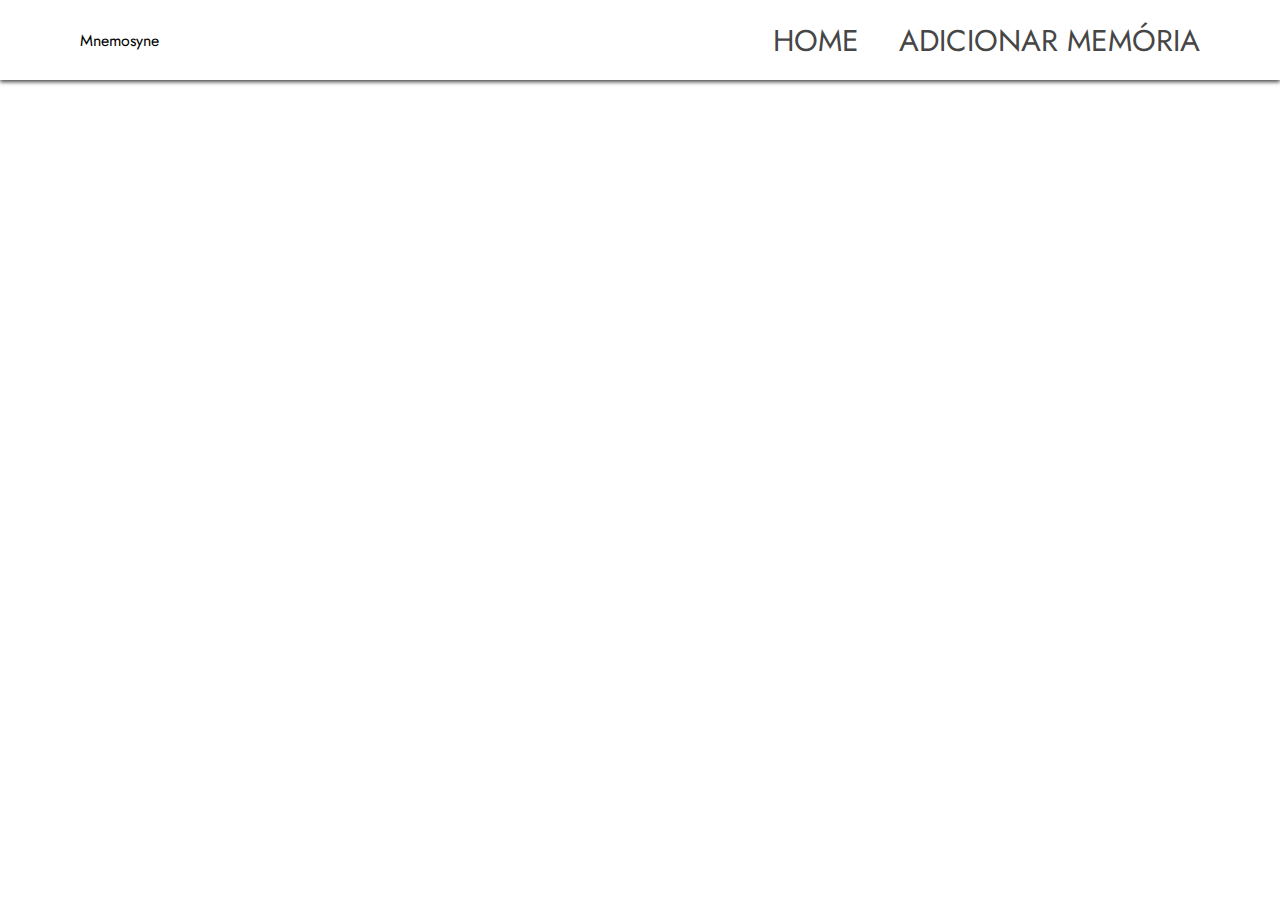
==== home/index.html @ 4980478d "Cabecalho tela home" ====
<!DOCTYPE html>
<html lang="pt-BR">

<head>

    <meta charset="UTF-8">
    <title>Mnemosyne - Home</title>
    <link rel="stylesheet" href="home.css">

</head>

<body>

    <header class="app-header">

        <p>Mnemosyne</p>

        <div class="links">

            <a href="">HOME</a>
            <a href="">ADICIONAR MEMÓRIA</a>

            </div>

        </header>

        <main>

        </main>

        <footer>

        </footer>

    </body>

</html>
---- home/home.css ----
@import url('https://fonts.googleapis.com/css2?family=Jost:ital,wght@0,100..900;1,100..900&display=swap');

* {

    margin: 0px;
    padding: 0px;

    font-family: "jost";

}

.app-header {

    
    height: 80px;

    display: flex;
    align-items: center;
    justify-content: space-between;

    padding-left: 80px;
    padding-right: 80px;

    box-shadow: 0px 2px 4px #464646;

}

.links a {

    font-size: 30px;
    text-decoration: none;
    color: #464646;

    padding-left: 35px;

}
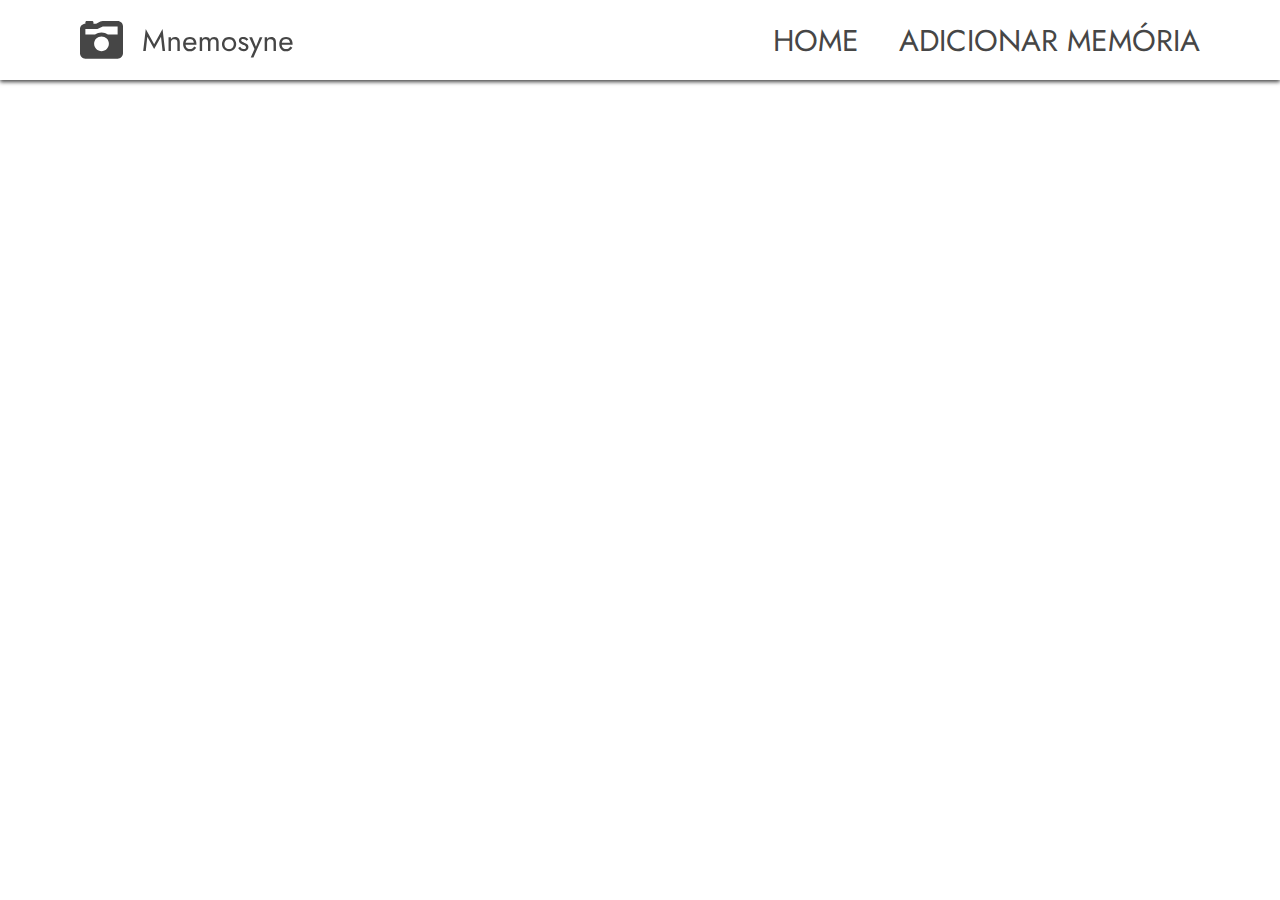
==== commit 2b3f6d43: "Finalização do cabeçalho" ====
--- a/home/index.html
+++ b/home/index.html
@@ -13,7 +13,7 @@
 
     <header class="app-header">
 
-        <p>Mnemosyne</p>
+        <img src="../assets/icons/mnemosyne-logo.svg" alt="Logo do site Mnemosyne">
 
         <div class="links">
 
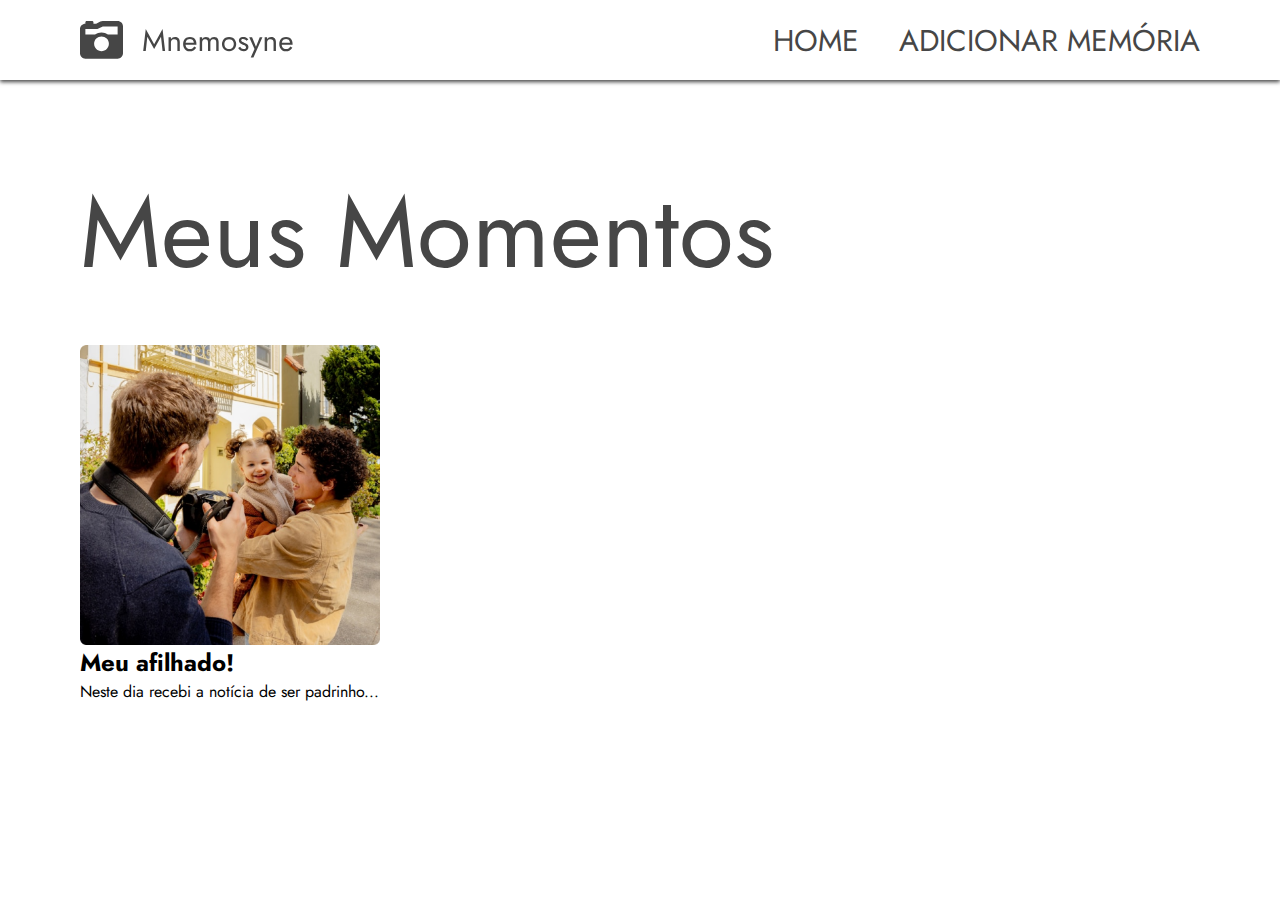
==== commit a99f836d: "Imagem adicionada no memory card" ====
--- a/home/index.html
+++ b/home/index.html
@@ -6,6 +6,7 @@
     <meta charset="UTF-8">
     <title>Mnemosyne - Home</title>
     <link rel="stylesheet" href="home.css">
+    <link rel="stylesheet" href="../assets/styles/global.css">
 
 </head>
 
@@ -24,7 +25,23 @@
 
         </header>
 
-        <main>
+        <main class="app-main">
+
+            <h1>Meus Momentos</h1>
+
+            <div class="memories-container">
+
+                <div class="memory-card">
+
+                    <div class="image"></div>
+
+                    <h2>Meu afilhado!</h2>
+
+                    <p>Neste dia recebi a notícia de ser padrinho...</p>
+
+                </div>
+
+            </div>
 
         </main>
 
--- a/home/home.css
+++ b/home/home.css
@@ -33,4 +33,27 @@
 
     padding-left: 35px;
 
+}
+
+.app-main {
+
+    padding: 80px;
+
+}
+
+.memory-card {
+
+    margin-right: 40px;
+    margin-bottom: 40px;
+
+}
+
+.memory-card .image {
+
+    height: 300px;
+    width: 300px;
+
+    background-image: url(../assets/imgs/bg1.png);
+    background-size: cover;
+
 }--- a/assets/styles/global.css
+++ b/assets/styles/global.css
@@ -0,0 +1,8 @@
+h1 {
+
+    font-size: 100px;
+    font-weight: normal;
+    margin-bottom: 40px;
+    color: #464646;
+
+}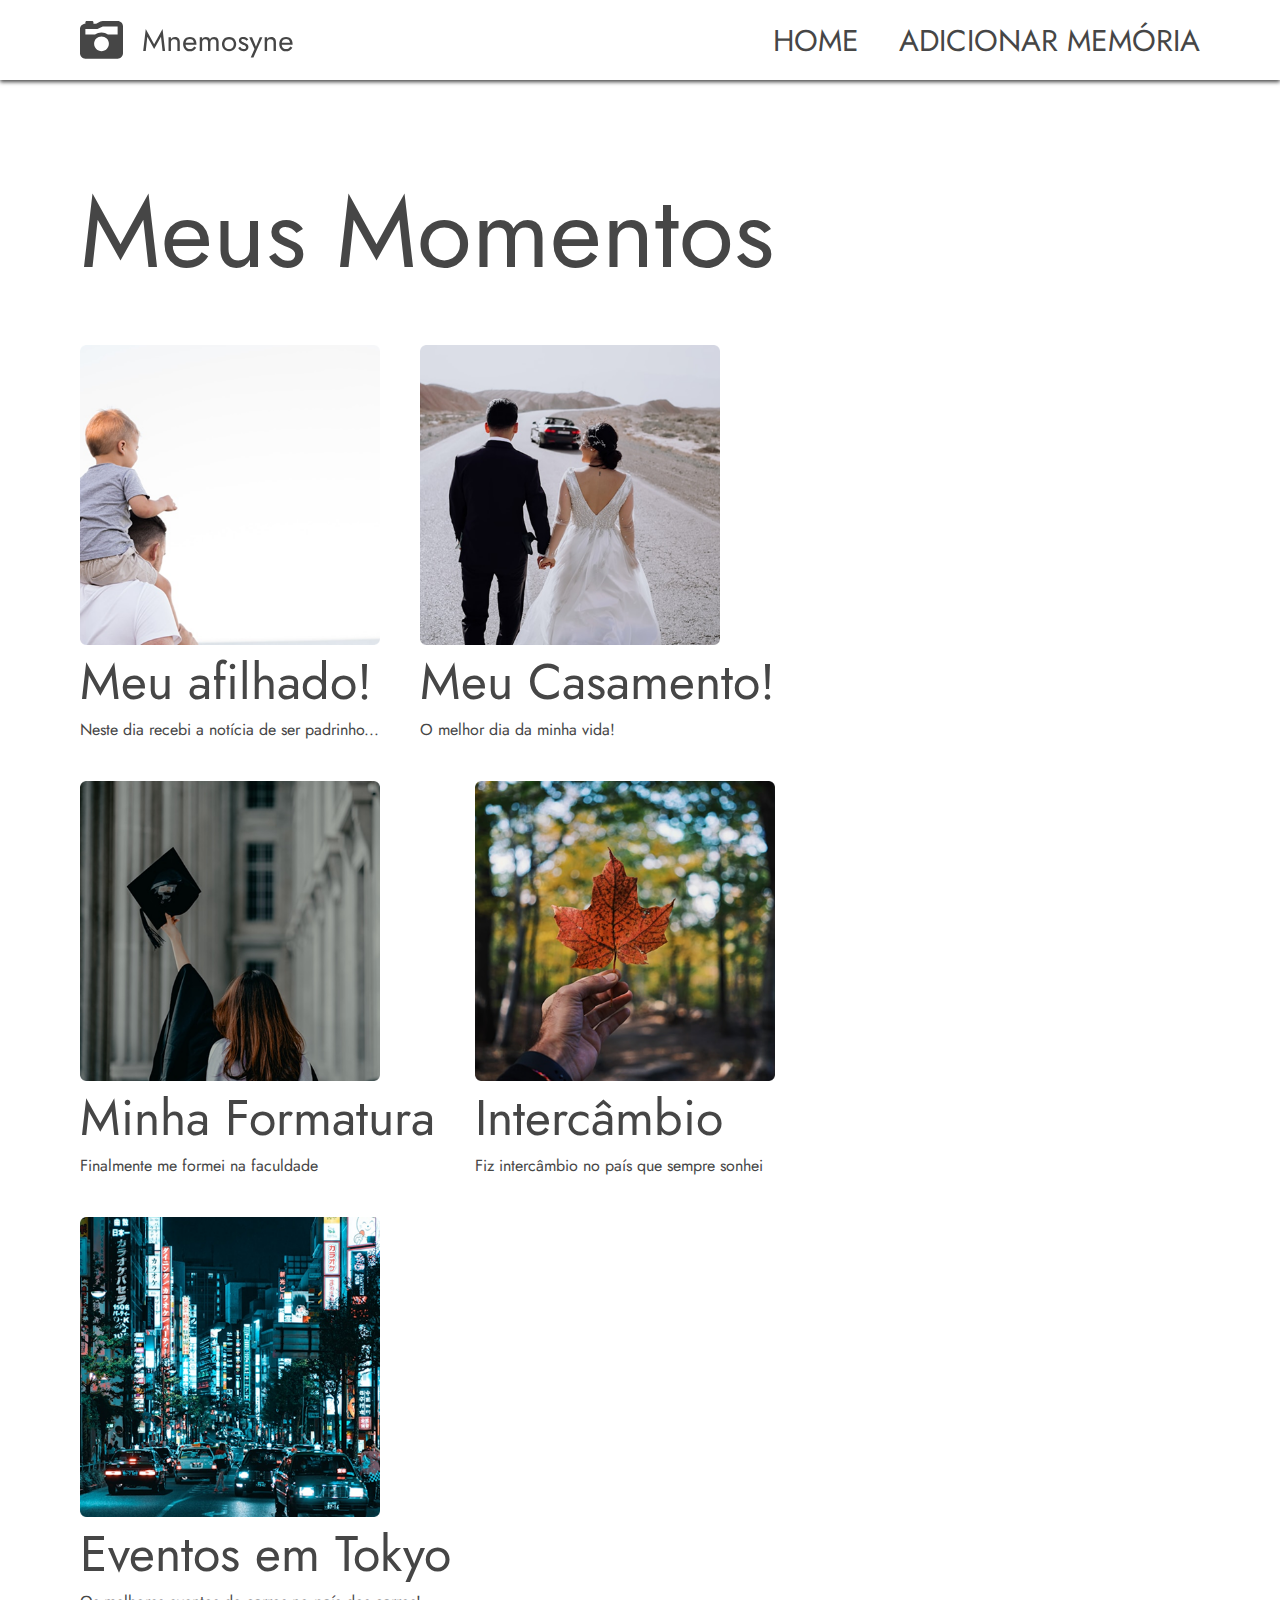
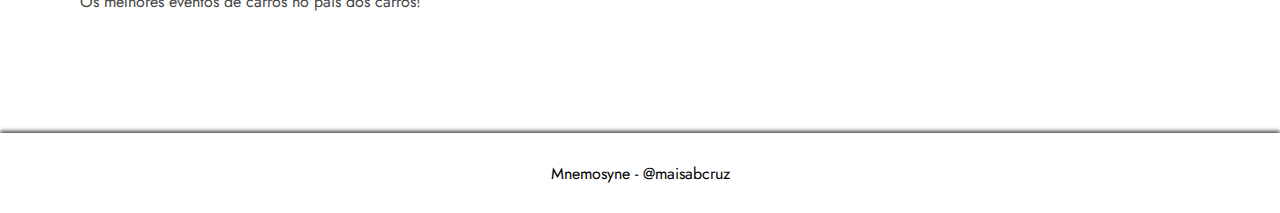
==== commit 90d53fc6: "Novos memories cards criados" ====
--- a/home/index.html
+++ b/home/index.html
@@ -33,7 +33,7 @@
 
                 <div class="memory-card">
 
-                    <div class="image"></div>
+                    <div class="Afilhado"></div>
 
                     <h2>Meu afilhado!</h2>
 
@@ -41,11 +41,57 @@
 
                 </div>
 
+                <div class="memory-card">
+
+                    <div class="Casamento"></div>
+
+                    <h2>Meu Casamento!</h2>
+
+                    <p>O melhor dia da minha vida!</p>
+
+                </div>
+
+                <div class="memory-card">
+
+                    <div class="Formatura"></div>
+
+                    <h2>Minha Formatura</h2>
+
+                    <p>Finalmente me formei na faculdade</p>
+
+                </div>
+
+                <div class="memory-card">
+
+                    <div class="Canada"></div>
+
+                    <h2>Intercâmbio</h2>
+
+                    <p>Fiz intercâmbio no país que sempre sonhei</p>
+
+                </div>
+
+                <div class="memory-card">
+
+                    <div class="Tokyo"></div>
+
+                    <h2>Eventos em Tokyo</h2>
+
+                    <p>Os melhores eventos de carros no país dos carros!</p>
+
+                </div>
+
             </div>
 
         </main>
 
-        <footer>
+        <footer class="app-footer">
+
+            <p>
+
+                Mnemosyne - @maisabcruz
+
+            </p>
 
         </footer>
 
--- a/home/home.css
+++ b/home/home.css
@@ -25,6 +25,22 @@
 
 }
 
+.app-footer {
+
+    
+    height: 80px;
+
+    display: flex;
+    align-items: center;
+    justify-content: center;
+
+    padding-left: 80px;
+    padding-right: 80px;
+
+    box-shadow: 0px -2px 4px #464646;
+
+}
+
 .links a {
 
     font-size: 30px;
@@ -46,14 +62,85 @@
     margin-right: 40px;
     margin-bottom: 40px;
 
+    transition: all ease0.3s;
+
 }
 
-.memory-card .image {
+.memory-card:hover {
+
+    cursor: pointer;
+    scale: 1.02;
+    
+}
+
+
+.memory-card .Afilhado {
 
     height: 300px;
     width: 300px;
 
-    background-image: url(../assets/imgs/bg1.png);
+    background-image: url(../assets/imgs/Afilhado.png);
     background-size: cover;
 
+}
+
+.memory-card .Casamento {
+
+    height: 300px;
+    width: 300px;
+
+    background-image: url(../assets/imgs/Casamento.png);
+    background-size: cover;
+
+}
+
+.memory-card .Formatura {
+
+    height: 300px;
+    width: 300px;
+
+    background-image: url(../assets/imgs/Formatura.png);
+    background-size: cover;
+
+}
+
+.memory-card .Canada {
+
+    height: 300px;
+    width: 300px;
+
+    background-image: url(../assets/imgs/Canada.png);
+    background-size: cover;
+
+}
+
+.memory-card .Tokyo {
+
+    height: 300px;
+    width: 300px;
+
+    background-image: url(../assets/imgs/Tokyo.png);
+    background-size: cover;
+
+}
+
+.memory-card h2 {
+
+    font-size: 50px;
+    font-weight: normal;
+    color: #464646;
+
+}
+
+.memory-card p {
+
+        color: #464646;
+
+}
+
+.memories-container {
+
+    display: flex;
+    flex-wrap: wrap;
+
 }